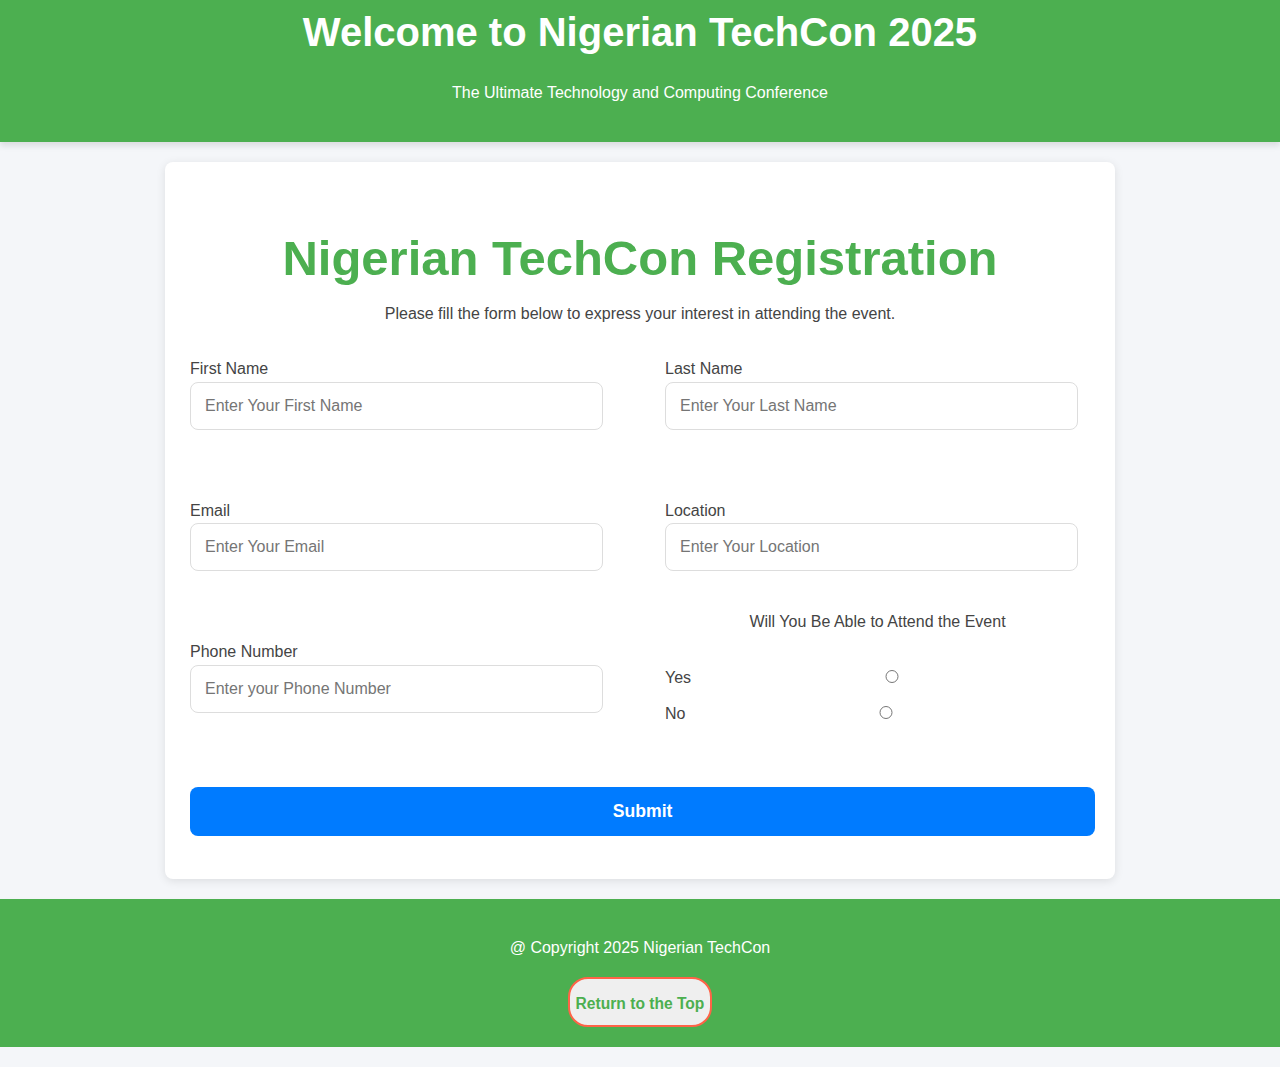
==== REG/form.html @ 39e6d040 "I created Form.html abd Form. css. Then i updated the files" ====
<!DOCTYPE html>
<html lang="en">
  <head>
    <meta charset="UTF-8" />
    <meta name="viewport" content="width=device-width, initial-scale=1.0" />
    <link rel="stylesheet" href="/REG/CSS/form.css"/>
    <title>Reg <Form></Form></title>
  </head>
  <body>
    <header id="top">
      <h1>Welcome to Nigerian TechCon 2025</h1>
      <p>The Ultimate Technology and Computing Conference</p>
    </header>
    <section id="reg">
      <h1>Nigerian TechCon Registration</h1>
      <p>Please fill the form below to express your interest in attending the event.</p>
      <form action="" method="post">
        <div class="first_name">
          <label>First Name</label>
          <input
            type="text"
            placeholder="Enter Your First Name" aria-placeholder="Enter Your Last Name"
            required
          />
        </div>
        <div class="last_name">
          <label>Last Name</label>
          <input
            type="text"
            placeholder="Enter Your Last Name"
            aria-placeholder="Enter Your Last Name"
            required
          />
        </div>
        <div class="mail">
            <label>Email</label>
            <input type="email" placeholder="Enter Your Email" aria-placeholder="Enter Your Email" required>
        </div>
        <div class="locate">
            <label>Location</label>
            <input type="text" placeholder="Enter Your Location" aria-placeholder="Enter Your Location" required>
        </div>
        <div class="Phone">
            <label>Phone Number</label>
            <input type="number" placeholder="Enter your Phone Number" aria-placeholder="Enter Your Phone Number" required>
        </div>
        <div class="option">
           <p>Will You Be Able to Attend the Event</p>
           <label for="yes">Yes</label>
           <input type="radio" id="yes" name="choice" value="Yes">
           <label for="no">No</label>
           <input type="radio" id="no" name="choice" value="No">
        </div>
        <div class="sub">
            <button type="submit" id="sub">Submit</button>
        </div>
      </form>
    </section>
    <footer>
      <div>
        <p>@ Copyright 2025 Nigerian TechCon</p>
      </div>

      <div class socials></div>

      <div class="return">
        <button class="returntop">
          <a href="#top"><h3>Return to the Top</h3></a>
        </button>
      </div>
    </footer>
  </body>
</html>
---- REG/CSS/form.css ----
body {
    font-family: "Segoe UI", Tahoma, Geneva, Verdana, sans-serif;
    line-height: 1.6;
    margin: 0;
    padding: 0;
    background-color: #f4f6f9;
    color: #444;
  }
  header {
    background-color: #4caf50;
    color: white;
    margin-top: -20px;
    margin-bottom: 20px;
    padding-top: 20px;
    padding-bottom: 20px;
    text-align: center;
    box-shadow: 0 4px 6px rgba(0, 0, 0, 0.1);
  }
  header h1 {
    margin: 0;
    font-size: 2.5rem;
  }
  footer {
    background-color: #4caf50;
    color: white;
    margin-top: 20px;
    margin-bottom: -20px;
    padding-top: 20px;
    padding-bottom: 20px;
    text-align: center;
    box-shadow: 0 4px 6px rgba(0, 0, 0, 0.1);
  }
  .return {
    a {
      text-decoration: none;
    }
    h4 {
      color: #f4f6f9;
    }
  }
  
  .returntop {
    height: 50px;
    border: 2px solid #ff6347;
    border-radius: 20px;
  
    h3 {
      color: #4caf50;
    }
  }
  
  .returntop:hover {
    background-color: #4caf50;
    h3 {
      color: #ffffff;
    }
  }
  section {
    padding: 25px;
    margin: 20px auto;
    max-width: 900px;
    background-color: #ffffff;
    border-radius: 8px;
    box-shadow: 0 2px 10px rgba(0, 0, 0, 0.1);
    transition: box-shadow 0.3s ease;
    align-content: center;
  }
  form{
    display: grid;
    gap: 50px;
    grid-template-columns: 1fr 1fr;
  }

form input,
form button {
  width: 90%;
  padding: 14px;
  margin-bottom: 18px;
  border: 1px solid #ddd;
  border-radius: 8px;
  font-size: 1rem;
}

#sub {
    background-color: #007bff;
    color: white;
    font-size: 1.1rem;
    font-weight: 600;
    border: none;
    cursor: pointer;
    transition: background-color 0.3s ease;
    width: 213%;
  }
#sub:active{
    background-color: #007bff;
}
#sub:hover{
    background-color: #4caf50;
}
  #reg h1{
    text-align: center;
    font-size:49px;
    color: #4caf50;
  }
  #reg p{
    text-align: center;
    margin-top: -30px;
    margin-bottom: 30px;
  }
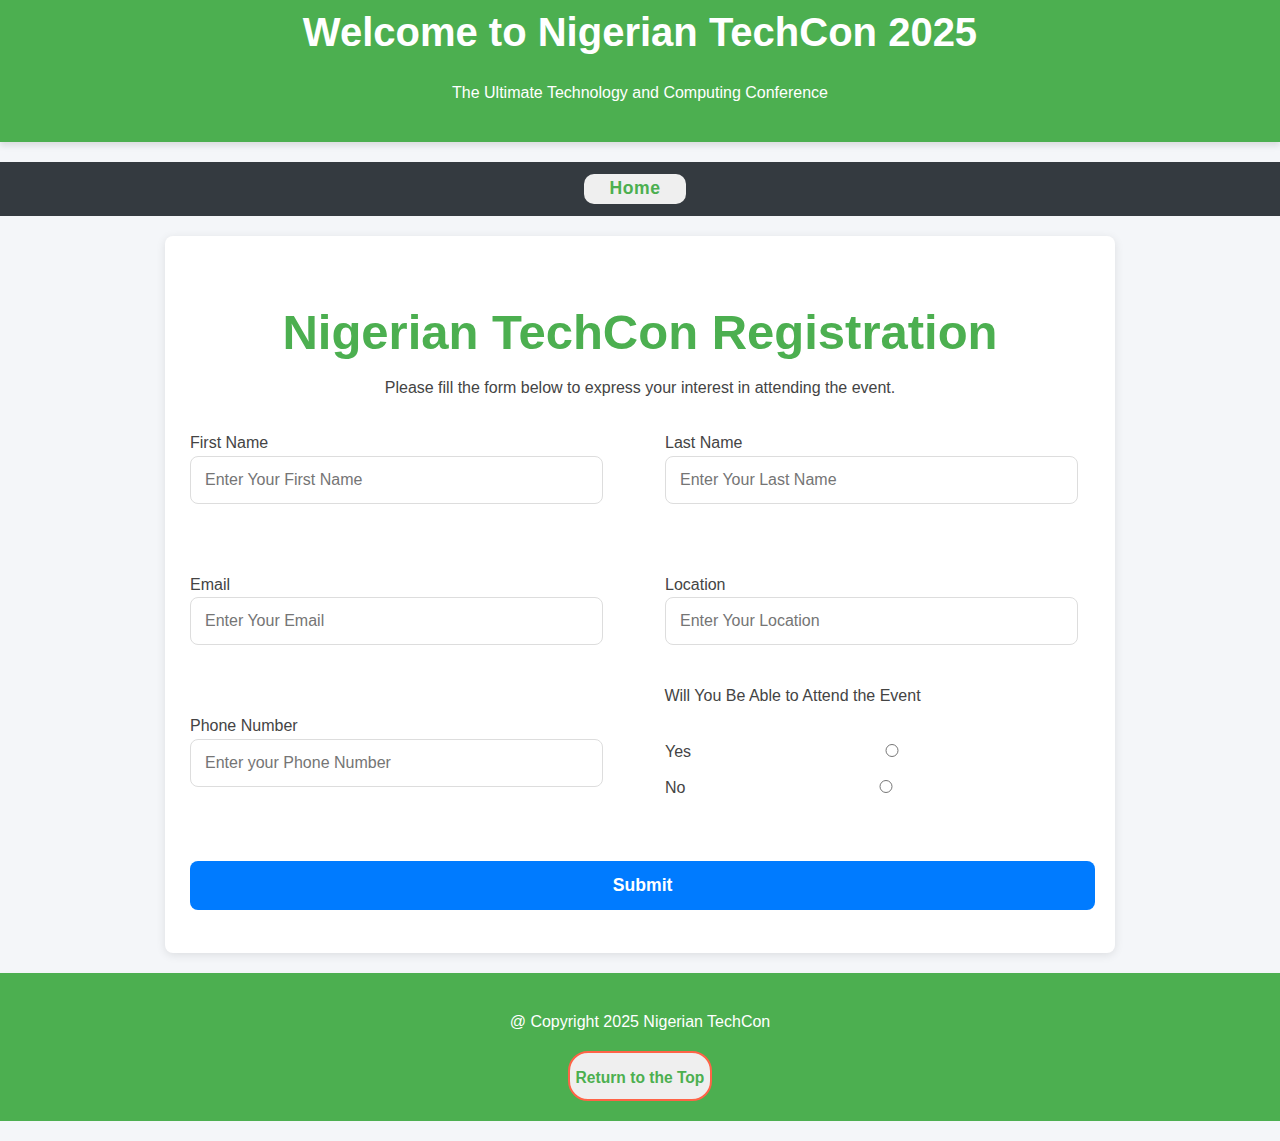
==== commit baec82cd: "I updated Media Queries for both home page anregistration page" ====
--- a/REG/form.html
+++ b/REG/form.html
@@ -4,13 +4,18 @@
     <meta charset="UTF-8" />
     <meta name="viewport" content="width=device-width, initial-scale=1.0" />
     <link rel="stylesheet" href="/REG/CSS/form.css"/>
-    <title>Reg <Form></Form></title>
+    <title>REGISTRATION</title>
   </head>
   <body>
     <header id="top">
       <h1>Welcome to Nigerian TechCon 2025</h1>
       <p>The Ultimate Technology and Computing Conference</p>
     </header>
+    <nav>
+        <button class="about_event">
+          <a href="/index.html">Home</a>
+        </button>
+    </nav>
     <section id="reg">
       <h1>Nigerian TechCon Registration</h1>
       <p>Please fill the form below to express your interest in attending the event.</p>
--- a/REG/CSS/form.css
+++ b/REG/CSS/form.css
@@ -19,6 +19,34 @@
   header h1 {
     margin: 0;
     font-size: 2.5rem;
+  }
+  nav {
+    background-color: #343a40;
+    /* Dark Gray */
+    text-align: center;
+    padding: 12px 0;
+  }
+  nav button {
+    height: 30px;
+    border: 2px;
+    margin-right: 10px;
+    border-radius: 10px;
+  }
+  nav a {
+    color: #4caf50;
+    text-decoration: none;
+    margin: 0 20px;
+    font-weight: 600;
+    font-size: 1.1rem;
+    letter-spacing: 0.5px;
+  }
+  
+  nav button:hover {
+    background-color: #4caf50;
+  }
+  
+  nav a:hover {
+    color: #ffffff;
   }
   footer {
     background-color: #4caf50;
@@ -106,4 +134,20 @@
     text-align: center;
     margin-top: -30px;
     margin-bottom: 30px;
+  }
+  .option p{
+    text-align: left;
+    margin-left: -170px;
+    margin-bottom: -190px;
+  }
+
+  @media (max-width: 600px) {
+    form{
+        display: grid;
+        gap: 50px;
+        grid-template-columns: 1fr;
+    }
+   #sub{
+    width: 90%;
+   } 
   }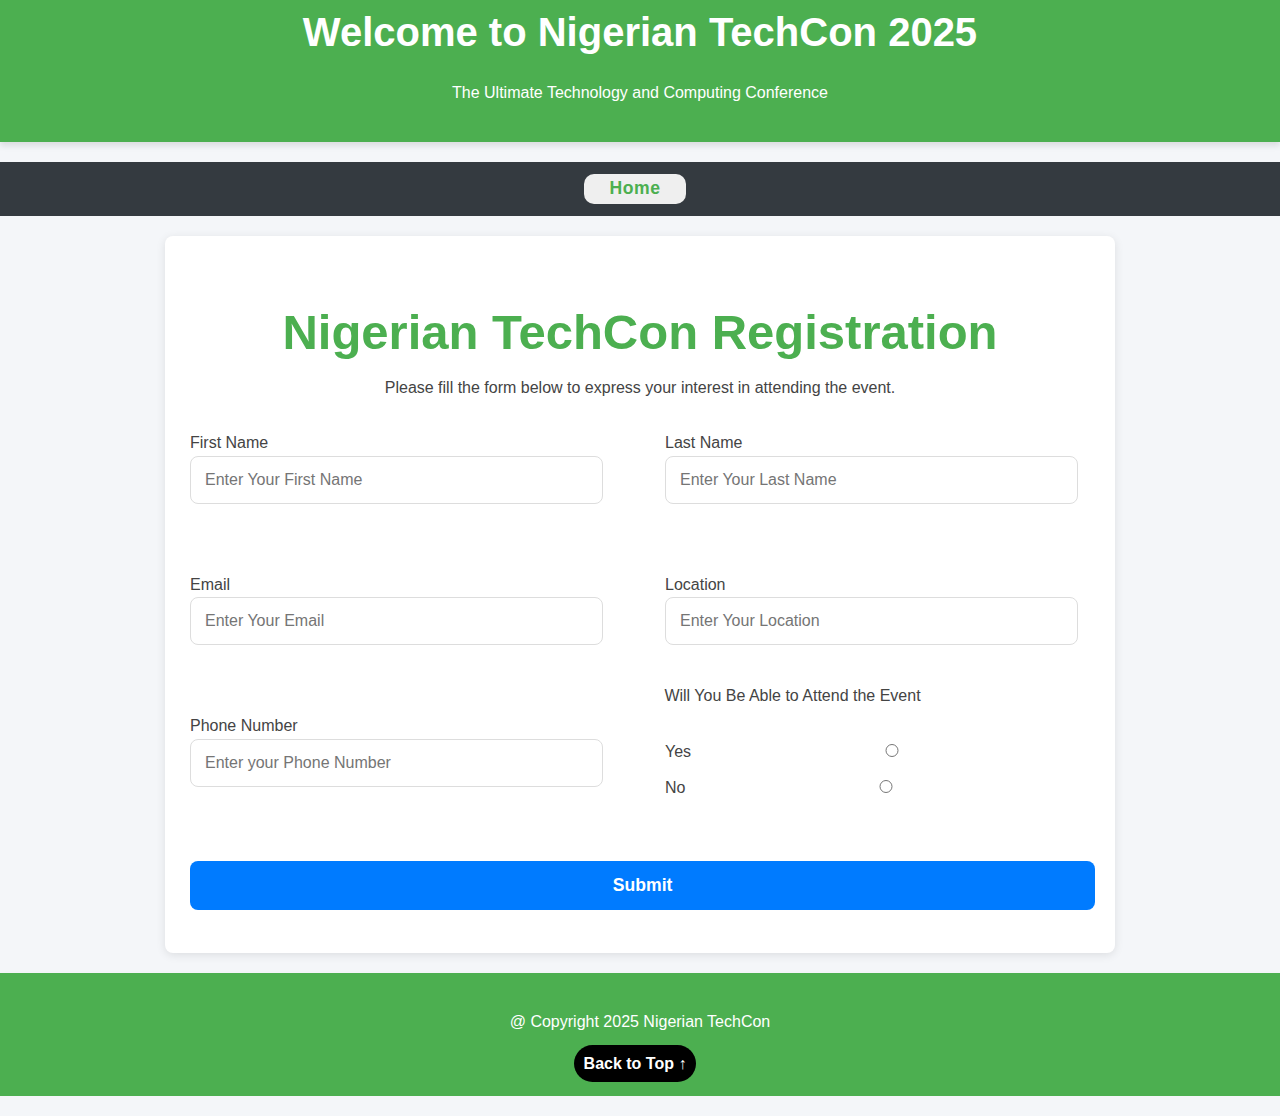
==== commit 1664fd86: "I updated the return to the top link on the Register page for both Desktop and mobile views" ====
--- a/REG/form.html
+++ b/REG/form.html
@@ -57,7 +57,7 @@
            <input type="radio" id="no" name="choice" value="No">
         </div>
         <div class="sub">
-            <button type="submit" id="sub">Submit</button>
+            <button type="submit" id="sub" value="submit" formmethod="post">Submit</button>
         </div>
       </form>
     </section>
@@ -68,11 +68,7 @@
 
       <div class socials></div>
 
-      <div class="return">
-        <button class="returntop">
-          <a href="#top"><h3>Return to the Top</h3></a>
-        </button>
-      </div>
+      <a href="#" class="top">Back to Top &#8593;</a>
     </footer>
   </body>
 </html>
--- a/REG/CSS/form.css
+++ b/REG/CSS/form.css
@@ -1,3 +1,7 @@
+* {
+  scroll-behavior: smooth;
+}
+
 body {
     font-family: "Segoe UI", Tahoma, Geneva, Verdana, sans-serif;
     line-height: 1.6;
@@ -140,6 +144,30 @@
     margin-left: -170px;
     margin-bottom: -190px;
   }
+  .top {
+    --offset: 50px; 
+    position: sticky;
+    bottom: 20px;      
+    margin-right:10px; 
+    place-self: end;
+    margin-top: calc(100vh + var(--offset));
+    
+    /* visual styling */
+    text-decoration: none;
+    padding: 10px;
+    font-family: sans-serif;
+    color: #fff;
+    background: #000;
+    border-radius: 100px;
+    white-space: nowrap;
+    font-weight: bold;
+  }
+  .top:hover{
+    background-color: #ffffff;
+    border: 3px solid #ff6347;
+    color: #4caf50;
+    font-weight:bold;
+  }
 
   @media (max-width: 600px) {
     form{
@@ -150,4 +178,15 @@
    #sub{
     width: 90%;
    } 
+   .option p{
+    text-align: left;
+    margin-left: -100px;
+    margin-bottom: -190px;
+  }
+  .top:hover{
+    background-color: #ffffff;
+    border: 3px solid #ff6347;
+    color: #4caf50;
+    font-weight:bold;
+  }
   }